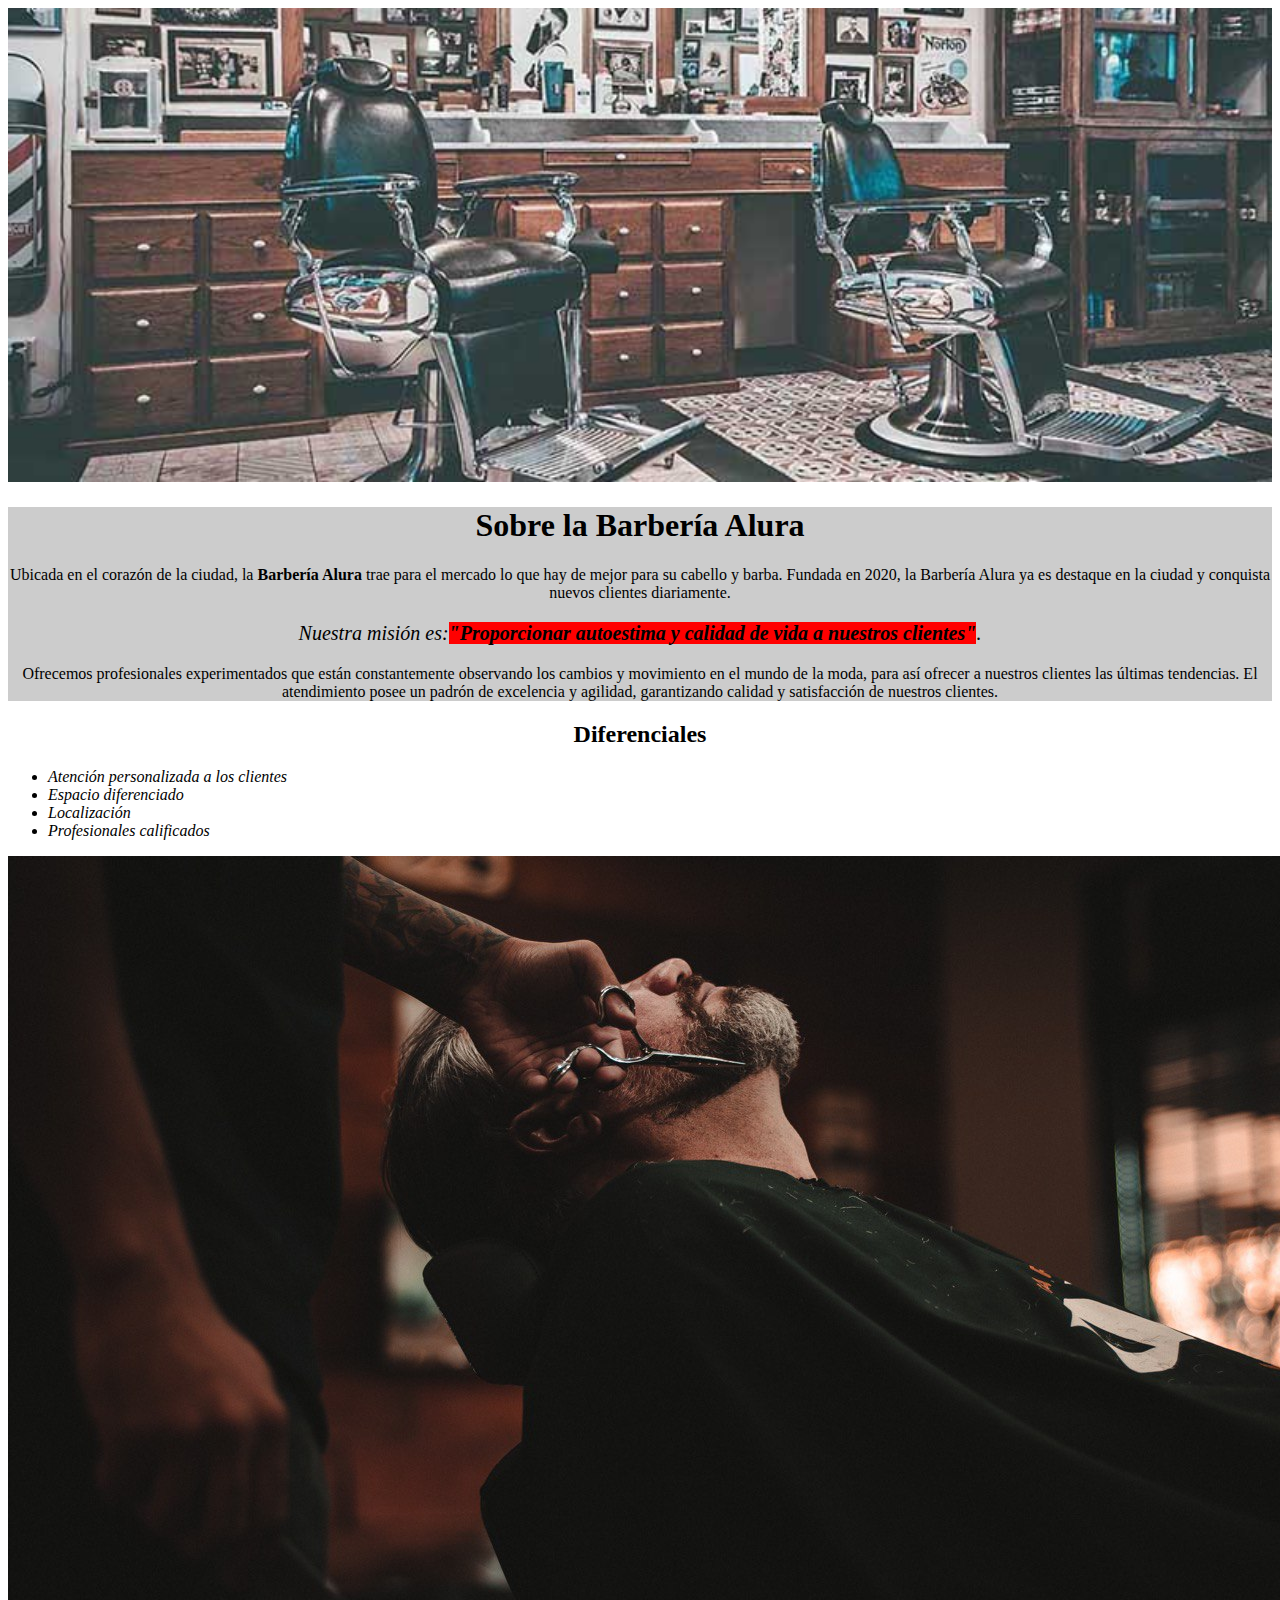
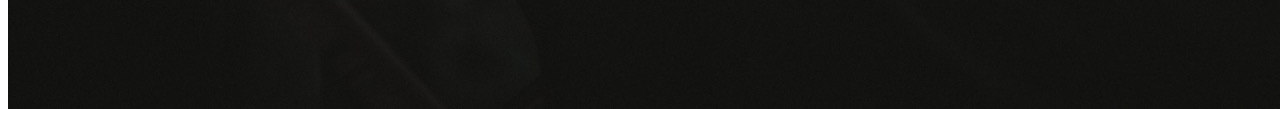
==== index.html @ bf157bb2 "Dando estilo a la pagina, colocando los div para poder utilizar las clases y aplicar el estilo por c" ====
<!DOCTYPE html>

<html lang="es">

    <head>

        <meta charset="UTF-8">
        <title>Barbería alura</title>
        <link rel="stylesheet" href="style.css">

    </head>

    <body>

        <img id="banner" src="banner.jpg">

        <div class="principal">
            <h1>Sobre la Barbería Alura</h1>

            <p>Ubicada en el corazón de la ciudad, la <strong>Barbería Alura</strong>  trae para el mercado lo que hay de mejor para su cabello y barba. Fundada en 2020, la Barbería Alura ya es destaque en la ciudad y conquista nuevos clientes diariamente.</p>

            <p id="mision"><em>Nuestra misión es:<strong>"Proporcionar autoestima y calidad de vida a nuestros clientes"</strong>.</em></p>

            <p>Ofrecemos profesionales experimentados que están constantemente observando los cambios y movimiento en el mundo de la moda, para así ofrecer a nuestros clientes las últimas tendencias. El atendimiento posee un padrón de excelencia y agilidad, garantizando calidad y satisfacción de nuestros clientes.</p>
        </div>

        <div class="diferenciales">

            <h2>Diferenciales</h2>

            <ul>
                <li class="items">Atención personalizada a los clientes</li>
                <li class="items">Espacio diferenciado</li>
                <li class="items">Localización</li>
                <li class="items">Profesionales calificados</li>
            </ul>

            <img id="diferencial" src="diferenciales.jpg">

        </div>

    </body>
</html>
---- style.css ----
body{
    
}

.principal{
    background: #CCCCCC;
}

#banner{
    width: 100%;
}
h1{
    text-align: center;
}

p{
    text-align: center;
    background-color: #CCCCCC;
}

em strong{
    background: red;
}

#mision{
    font-size: 20px;
}

.diferenciales{
    background: #FFFFFF;
}

h2{
    text-align: center;
}

.items{
    font-style: italic;
}
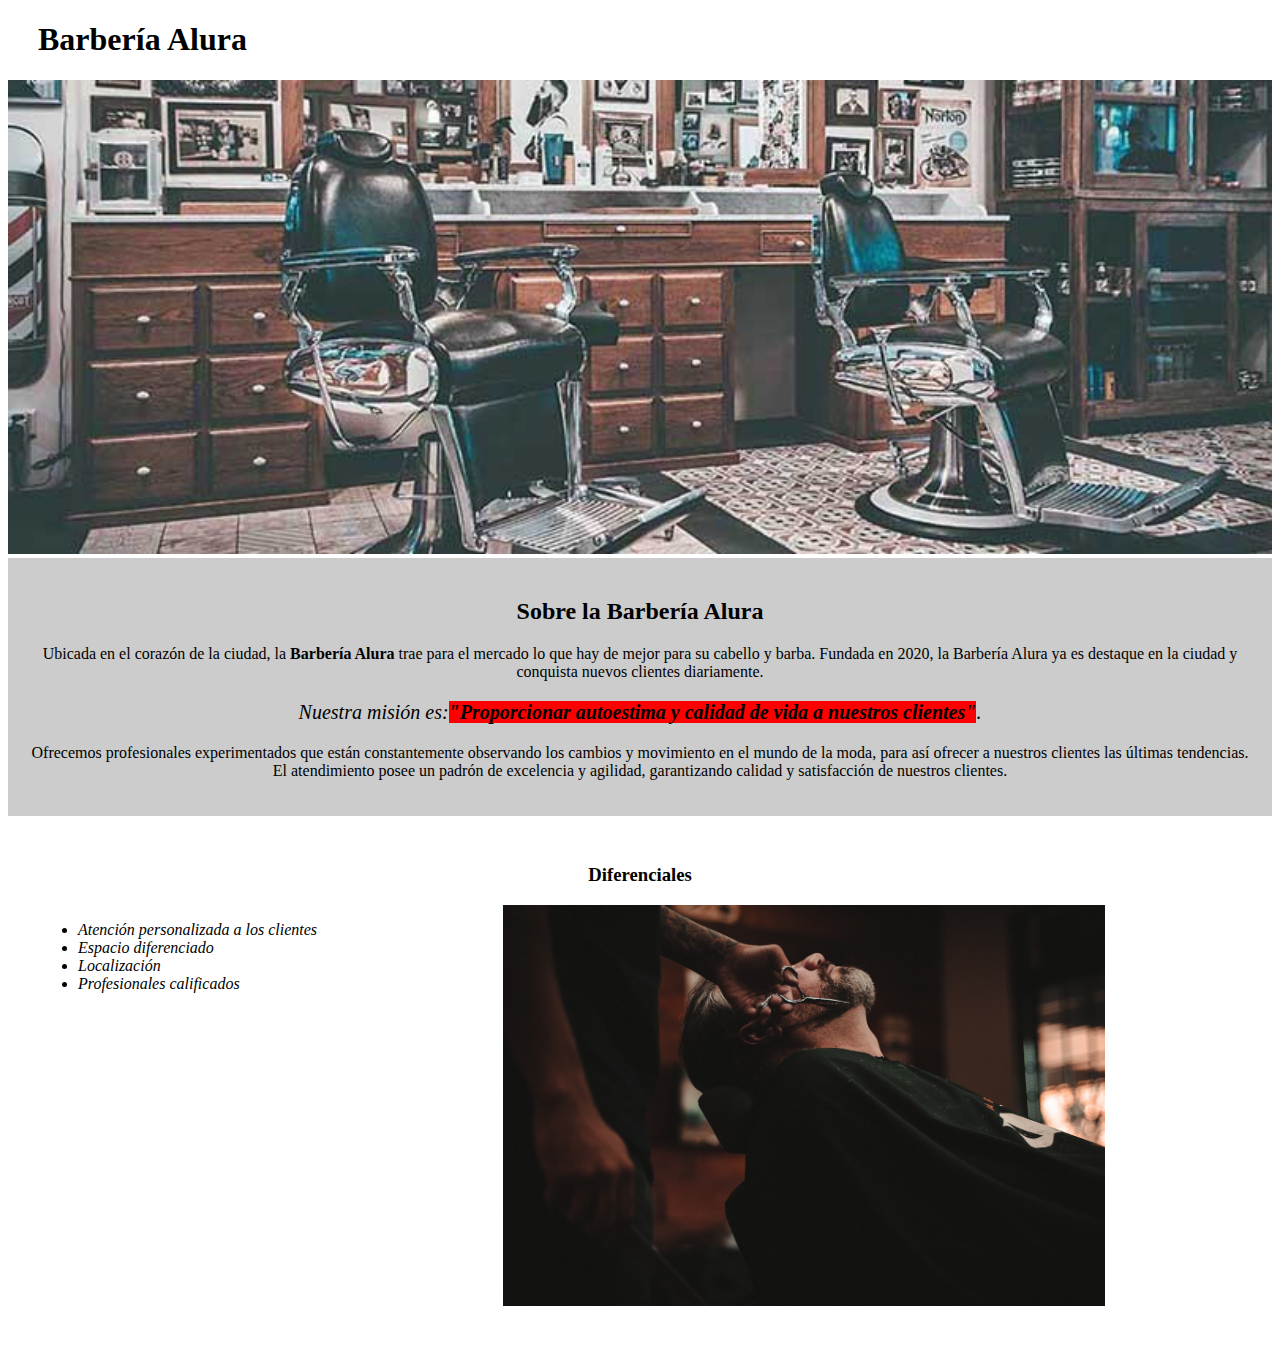
==== commit 875bde87: "Cambiando el titulo, agregando clases y eliminando el indicativo de atributo del css para utilizar e" ====
--- a/index.html
+++ b/index.html
@@ -12,10 +12,14 @@
 
     <body>
 
+        <header>
+            <h1 class="titulo-principal">Barbería Alura</h1>
+        </header>
+
         <img id="banner" src="banner.jpg">
 
         <div class="principal">
-            <h1>Sobre la Barbería Alura</h1>
+            <h2 class="titulo-centralizado">Sobre la Barbería Alura</h2>
 
             <p>Ubicada en el corazón de la ciudad, la <strong>Barbería Alura</strong>  trae para el mercado lo que hay de mejor para su cabello y barba. Fundada en 2020, la Barbería Alura ya es destaque en la ciudad y conquista nuevos clientes diariamente.</p>
 
@@ -26,7 +30,7 @@
 
         <div class="diferenciales">
 
-            <h2>Diferenciales</h2>
+            <h3 class="titulo-centralizado">Diferenciales</h3>
 
             <ul>
                 <li class="items">Atención personalizada a los clientes</li>
@@ -35,7 +39,7 @@
                 <li class="items">Profesionales calificados</li>
             </ul>
 
-            <img id="diferencial" src="diferenciales.jpg">
+            <img class="imagendiferencial" src="diferenciales.jpg">
 
         </div>
 
--- a/style.css
+++ b/style.css
@@ -1,15 +1,16 @@
-body{
-    
+.titulo-principal{
+    padding-left: 30px;
 }
 
 .principal{
     background: #CCCCCC;
+    padding: 20px;
 }
 
 #banner{
     width: 100%;
 }
-h1{
+.titulo-centralizado{
     text-align: center;
 }
 
@@ -28,12 +29,20 @@
 
 .diferenciales{
     background: #FFFFFF;
-}
-
-h2{
-    text-align: center;
+    padding: 30px;
 }
 
 .items{
     font-style: italic;
+}
+
+ul{
+    display: inline-block;
+    vertical-align: top;
+    width: 20%;
+    margin-right: 15%;
+}
+
+.imagendiferencial{
+    width: 50%;
 }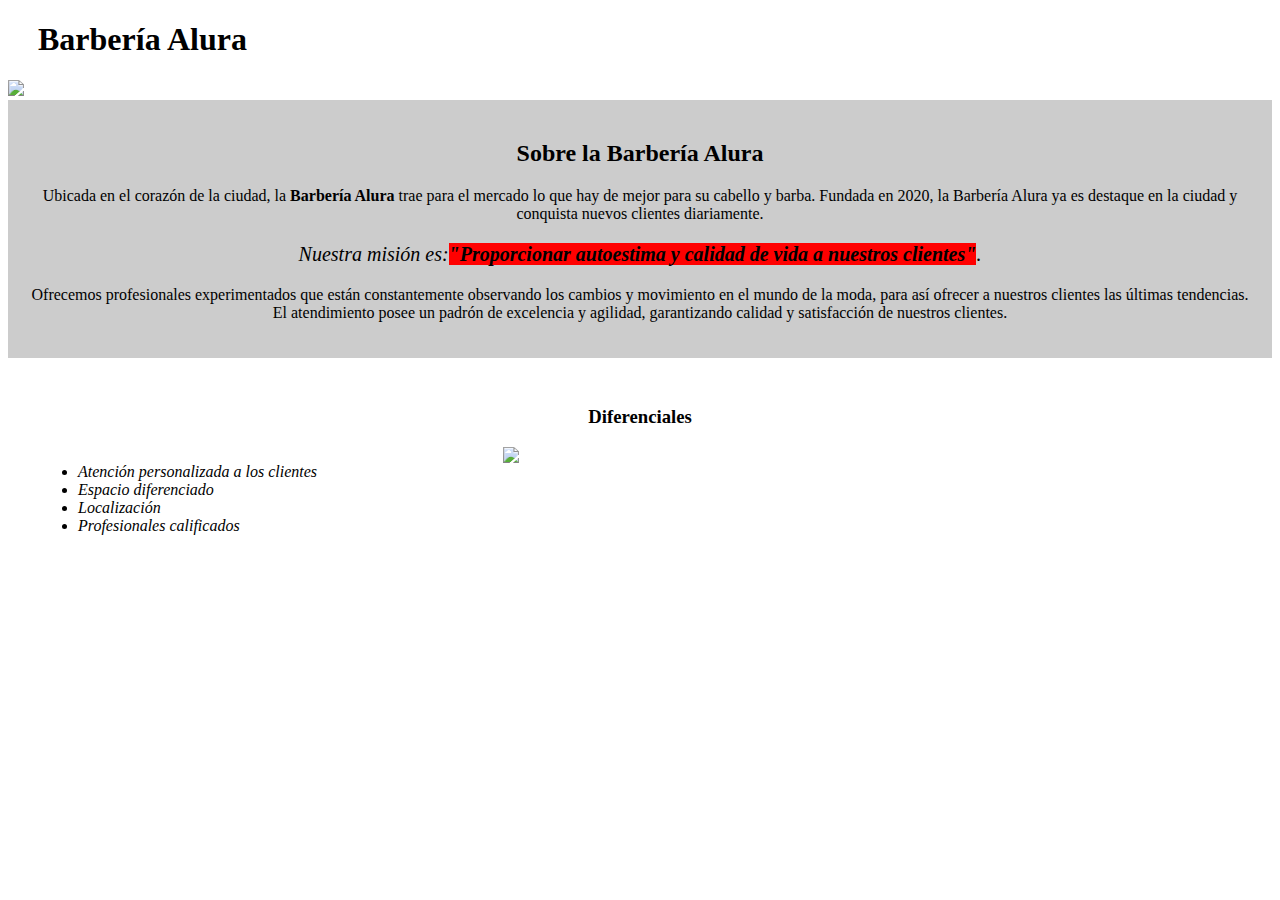
==== commit 730783bd: "Cambiando la ruta de las imagenes a la carpeta imagenes, adicionalmente se colocaron imagenes que se" ====
--- a/index.html
+++ b/index.html
@@ -1,5 +1,5 @@
 <!DOCTYPE html>
-
+<!-- Creado por Gustavo Alejandro Moreno Munevar, numero +57 3002997861, pagina creada a base del curso front end de alura. -->
 <html lang="es">
 
     <head>
@@ -16,7 +16,7 @@
             <h1 class="titulo-principal">Barbería Alura</h1>
         </header>
 
-        <img id="banner" src="banner.jpg">
+        <img id="banner" src="/Gustavo/imagenes/banner.jpg">
 
         <div class="principal">
             <h2 class="titulo-centralizado">Sobre la Barbería Alura</h2>
@@ -39,7 +39,7 @@
                 <li class="items">Profesionales calificados</li>
             </ul>
 
-            <img class="imagendiferencial" src="diferenciales.jpg">
+            <img class="imagendiferencial" src="/Gustavo/imagenes/diferenciales.jpg">
 
         </div>
 
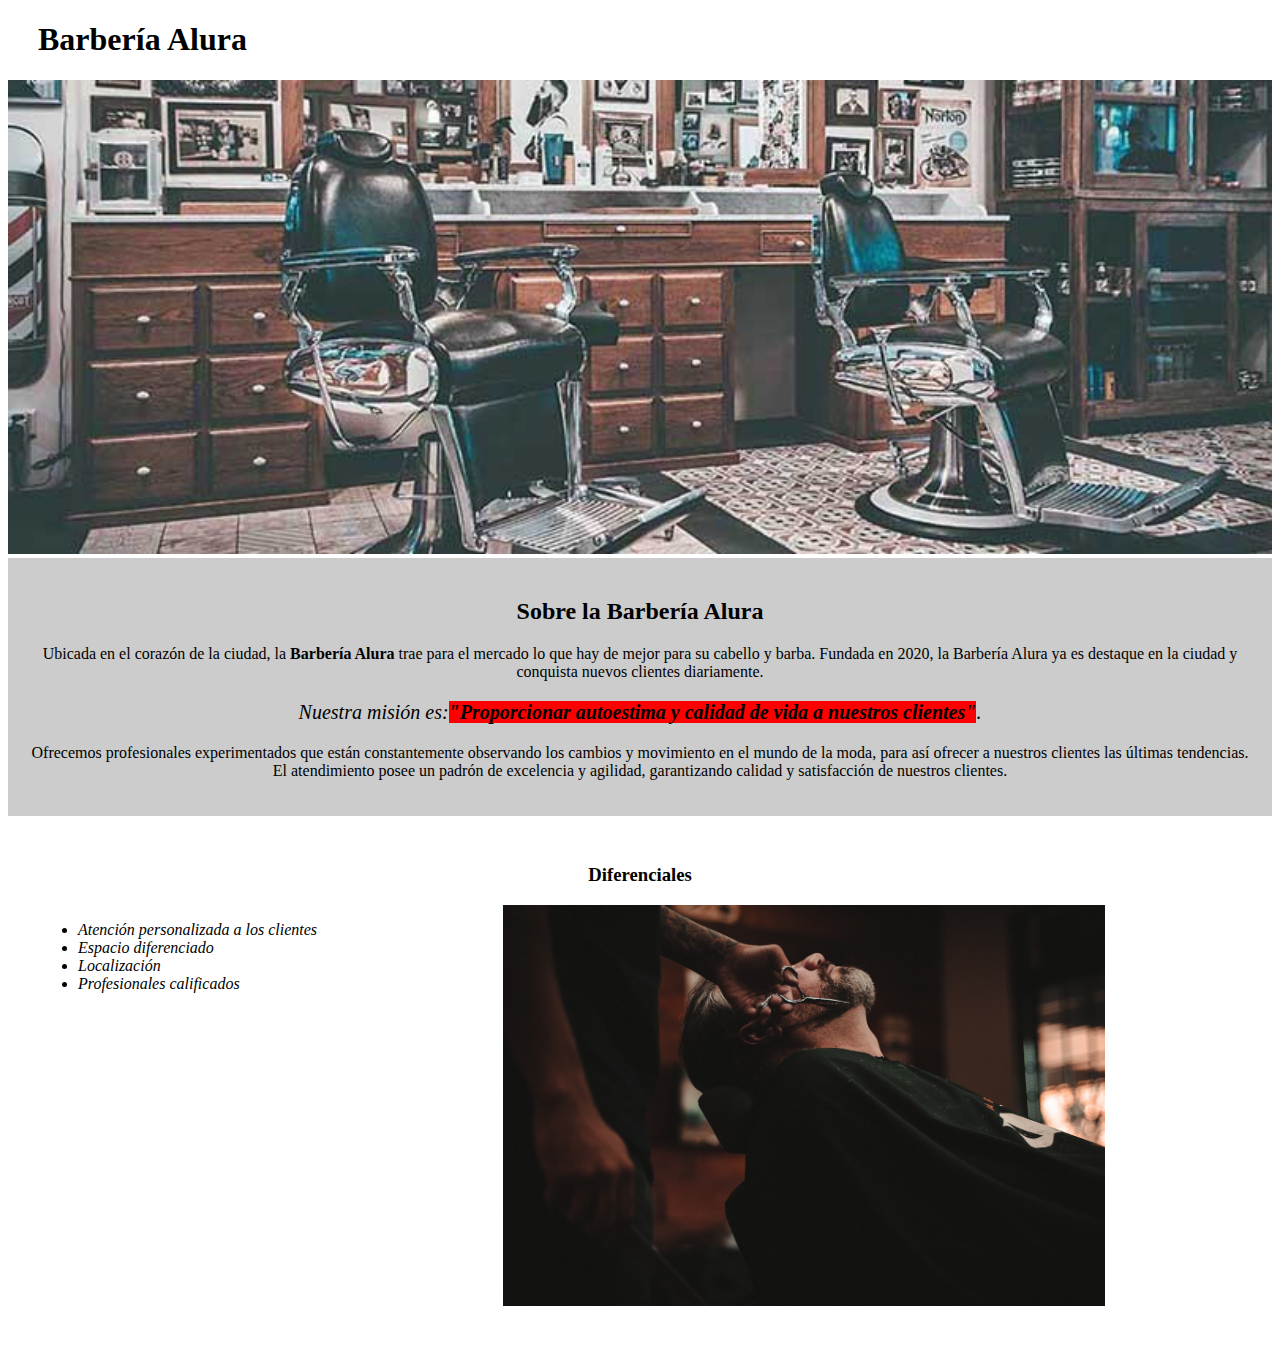
==== commit a469087d: "Se creo la pagina productos, donde se configuro el header para que tenga el logo de la barberia, adi" ====
--- a/index.html
+++ b/index.html
@@ -16,7 +16,7 @@
             <h1 class="titulo-principal">Barbería Alura</h1>
         </header>
 
-        <img id="banner" src="/Gustavo/imagenes/banner.jpg">
+        <img id="banner" src="imagenes\banner.jpg">
 
         <div class="principal">
             <h2 class="titulo-centralizado">Sobre la Barbería Alura</h2>
@@ -39,7 +39,7 @@
                 <li class="items">Profesionales calificados</li>
             </ul>
 
-            <img class="imagendiferencial" src="/Gustavo/imagenes/diferenciales.jpg">
+            <img class="imagendiferencial" src="imagenes\diferenciales.jpg">
 
         </div>
 
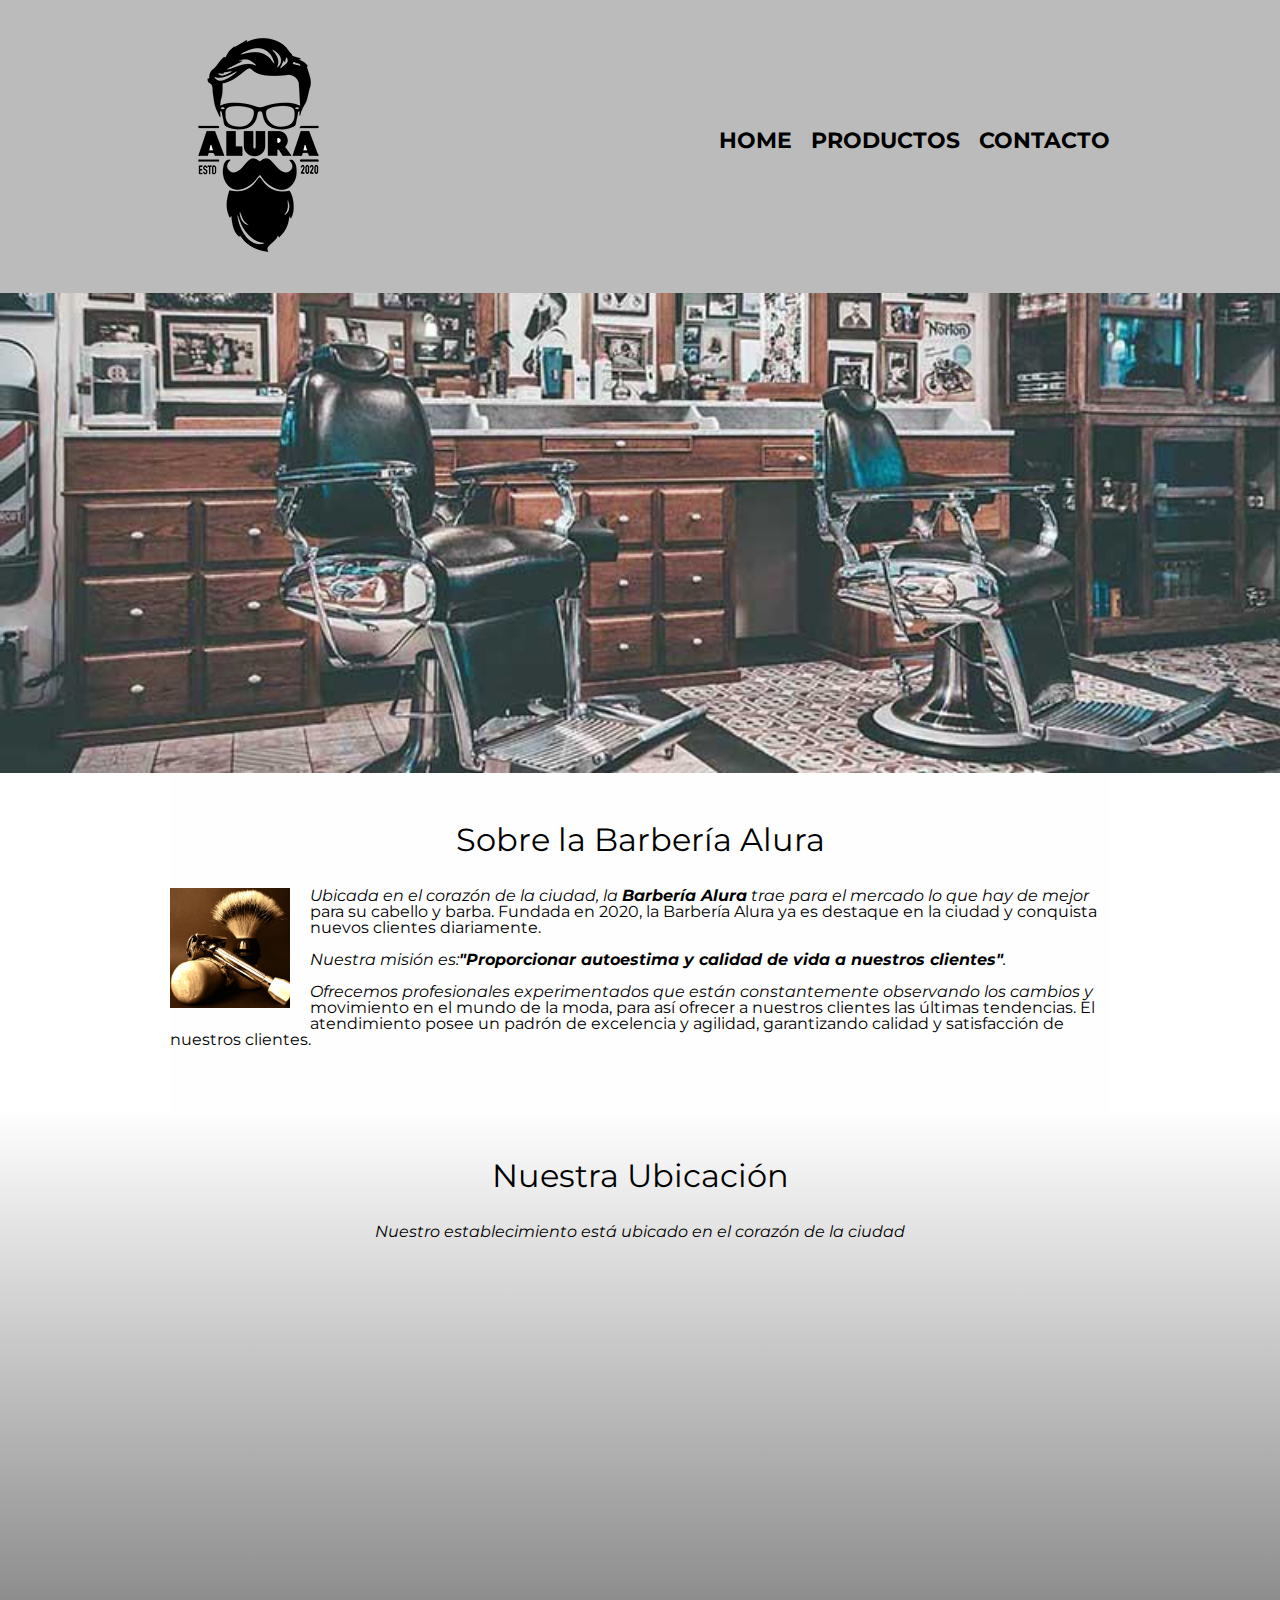
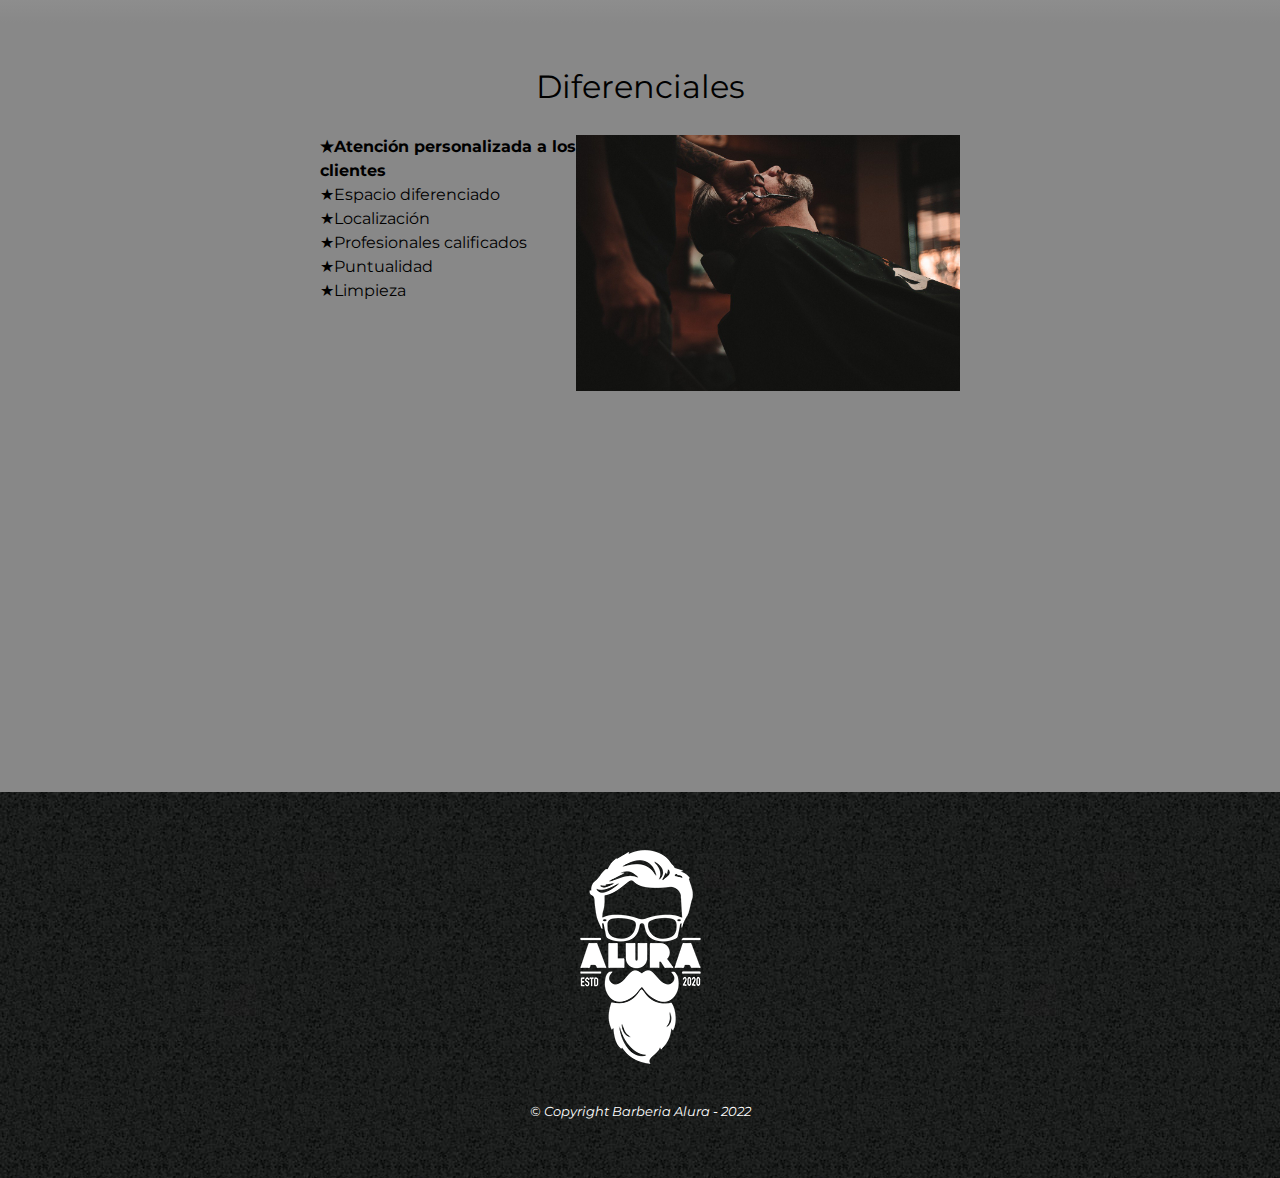
==== commit b68a01f4: "Agregamos una clase a ul, colocamos la imagen de diferencailes, colocamos el mapa dentro de un div, " ====
--- a/index.html
+++ b/index.html
@@ -3,45 +3,73 @@
 <html lang="es">
 
     <head>
-
         <meta charset="UTF-8">
         <title>Barbería alura</title>
+        <link rel="stylesheet" href="reset.css">
         <link rel="stylesheet" href="style.css">
-
+        <link rel="preconnect" href="https://fonts.googleapis.com">
+        <link rel="preconnect" href="https://fonts.gstatic.com" crossorigin>
+        <link href="https://fonts.googleapis.com/css2?family=Montserrat:wght@300&display=swap" rel="stylesheet">
     </head>
-
     <body>
-
         <header>
-            <h1 class="titulo-principal">Barbería Alura</h1>
+            <div class="caja">
+                <h1><img src="imagenes\logo.png"></h1>
+                <nav>
+                    <ul>
+                        <li><a href="index.html">Home</a></li>
+                        <li><a href="productos.html">Productos</a></li>
+                        <li><a href="contacto.html">Contacto</a></li>
+                    </ul>
+                </nav>
+            </div>
         </header>
 
-        <img id="banner" src="imagenes\banner.jpg">
+        <img class="banner" src="imagenes\banner.jpg">
 
-        <div class="principal">
-            <h2 class="titulo-centralizado">Sobre la Barbería Alura</h2>
+        <main>
 
-            <p>Ubicada en el corazón de la ciudad, la <strong>Barbería Alura</strong>  trae para el mercado lo que hay de mejor para su cabello y barba. Fundada en 2020, la Barbería Alura ya es destaque en la ciudad y conquista nuevos clientes diariamente.</p>
+            <section class="principal">
+                <h2 class="titulo-principal">Sobre la Barbería Alura</h2>
+                <img class="utencilio" src="imagenes\utensilios[1].jpg" alt="utencilios de un barbero">
+                <p>Ubicada en el corazón de la ciudad, la <strong>Barbería Alura</strong>  trae para el mercado lo que hay de mejor para su cabello y barba. Fundada en 2020, la Barbería Alura ya es destaque en la ciudad y conquista nuevos clientes diariamente.</p>
+                <p id="mision"><em>Nuestra misión es:<strong>"Proporcionar autoestima y calidad de vida a nuestros clientes"</strong>.</em></p>
+                <p>Ofrecemos profesionales experimentados que están constantemente observando los cambios y movimiento en el mundo de la moda, para así ofrecer a nuestros clientes las últimas tendencias. El atendimiento posee un padrón de excelencia y agilidad, garantizando calidad y satisfacción de nuestros clientes.</p>
+            </section>
+            <section class="mapa">
+                <h3 class="titulo-principal">Nuestra Ubicación</h3>
+                <p>Nuestro establecimiento está ubicado en el corazón de la ciudad</p>
 
-            <p id="mision"><em>Nuestra misión es:<strong>"Proporcionar autoestima y calidad de vida a nuestros clientes"</strong>.</em></p>
+                <div class="mapa-contenido">
+                    <iframe src="https://www.google.com/maps/embed?pb=!1m18!1m12!1m3!1d3656.4499774664437!2d-46.6345205839113!3d-23.58818986847111!2m3!1f0!2f0!3f0!3m2!1i1024!2i768!4f13.1!3m3!1m2!1s0x94ce5a2b2ed7f3a1%3A0xab35da2f5ca62674!2sCaelum%20-%20Education%20and%20Innovation!5e0!3m2!1ses!2sco!4v1648962766059!5m2!1ses!2sco" width="100%" height="300" style="border:0;" allowfullscreen="" loading="lazy" referrerpolicy="no-referrer-when-downgrade"></iframe>
+                </div>
+            </section>
+            <section class="diferenciales">
 
-            <p>Ofrecemos profesionales experimentados que están constantemente observando los cambios y movimiento en el mundo de la moda, para así ofrecer a nuestros clientes las últimas tendencias. El atendimiento posee un padrón de excelencia y agilidad, garantizando calidad y satisfacción de nuestros clientes.</p>
-        </div>
+                <h3 class="titulo-principal">Diferenciales</h3>
 
-        <div class="diferenciales">
+                <div class="contenido-diferenciales">
+                    <ul class="lista-diferenciales">
+                        <li class="items">Atención personalizada a los clientes</li>
+                        <li class="items">Espacio diferenciado</li>
+                        <li class="items">Localización</li>
+                        <li class="items">Profesionales calificados</li>
+                        <li class="items">Puntualidad</li>
+                        <li class="items">Limpieza</li>
+                    </ul><img src="imagenes\diferenciales.jpg" class="imagen-diferenciales">
+                </div>
+                <div class="video">
+                    <iframe width="560" height="315" src="https://www.youtube.com/embed/wcVVXUV0YUY" title="YouTube video player" frameborder="0" allow="accelerometer; autoplay; clipboard-write; encrypted-media; gyroscope; picture-in-picture" allowfullscreen></iframe>
+                </div>
+                
+            </section>
+            
+        </main>
 
-            <h3 class="titulo-centralizado">Diferenciales</h3>
-
-            <ul>
-                <li class="items">Atención personalizada a los clientes</li>
-                <li class="items">Espacio diferenciado</li>
-                <li class="items">Localización</li>
-                <li class="items">Profesionales calificados</li>
-            </ul>
-
-            <img class="imagendiferencial" src="imagenes\diferenciales.jpg">
-
-        </div>
+        <footer>
+            <img src="imagenes\logo-blanco.png">
+            <p class="copy">&copy Copyright Barberia Alura - 2022</p>
+        </footer>
 
     </body>
 </html>--- a/style.css
+++ b/style.css
@@ -1,48 +1,245 @@
+body{
+    font-family: 'Montserrat', sans-serif;
+}
+
+header{
+    background-color: #BBBBBB;
+    padding: 20px 0;
+}
+
+.caja{
+    width: 940px;
+    position: relative;
+    margin: 0 auto;
+
+}
+
+nav {
+    position: absolute;
+    top:110px;
+    right:0px;
+}
+
+nav li{
+    display: inline;
+    margin: 0 0 0 15px;
+}
+
+nav a{
+    text-transform: uppercase;
+    color: #000;
+    font-weight: bold;
+    font-size: 22px;
+    text-decoration: none;
+}
+
+nav a:hover{
+    color: #c78c19;
+    text-decoration: underline;
+}
+
+.productos{
+    width: 940px;
+    margin: 0 auto;
+    padding: 50px;
+}
+
+.productos li{
+    display: inline-block;
+    text-align: center;
+    width: 30%;
+    vertical-align: top;
+    margin: 0 1.5%;
+    padding: 30px 20px;
+    box-sizing: border-box;
+    border: 2px solid #000000;
+    border-radius: 20px;
+}
+
+.productos li:hover{
+    border-color: #c78c19;
+}
+
+.productos li:active{
+    border-color: #088c19;
+}
+
+.productos h2{
+    font-weight: bold;
+    font-size: 30px;
+}
+
+.productos li:hover h2{
+    font-size: 33px;
+}
+
+.producto-descripcion{
+    font-size: 18px;
+}
+
+.producto-precio{
+    font-size: 20px;
+    font-weight: bold ;
+    margin-top: 10px;
+}
+
+footer{
+    text-align: center;
+    background: url(imagenes/bg.jpg);
+    padding: 40px;
+}
+
+.copy{
+    color: #FFFFFF;
+    font-size: 13px;
+    margin: 20px;
+}
+
+form{
+    margin: 40px 0;
+}
+
+form label, form legend{
+    display: block;
+    font-size: 20px;
+    margin: 0 0 10px;
+}
+
+.input-padron{
+    display: block;
+    margin: 0 0 20px;
+    padding: 10px 25px;
+    width: 50%;
+}
+
+.checkbox{
+    margin: 20px 0;
+}
+
+.enviar{
+    width: 40%;
+    padding: 15px 0;
+    font-size: 18px;
+    font-weight: bold;
+    color: white;
+    background: orange;
+    border: none;
+    border-radius: 5px;
+    transition: 1s all;
+    cursor: pointer;
+}
+
+.enviar:hover{
+    background: darkorange;
+    transform: scale(1.2);
+}
+
+table{
+    margin: 40px 40px;
+}
+
+thead{
+    background: #555555;
+    color: white;
+    font-weight: bolder;
+}
+
+td,th{
+    border: 1px solid #000000;
+    padding: 8px 15px;
+}
+
+/*CSS para nuestro home*/
+
+.banner{
+    width: 100%;
+}
+
+.principal{
+    padding: 3em 0;
+    background: #FEFEFE;
+    width: 940px;
+    margin: 0 auto;
+}
+
 .titulo-principal{
-    padding-left: 30px;
-}
-
-.principal{
-    background: #CCCCCC;
-    padding: 20px;
-}
-
-#banner{
-    width: 100%;
-}
-.titulo-centralizado{
-    text-align: center;
-}
-
-p{
-    text-align: center;
-    background-color: #CCCCCC;
-}
-
-em strong{
-    background: red;
-}
-
-#mision{
-    font-size: 20px;
+    text-align: center;
+    font-size: 2em;
+    margin: 0 0 1em;
+    clear:left;
+}
+
+p::first-line{
+    font-style: italic;
+}
+
+.principal p{
+    margin: 0 0 1em;
+}
+
+.principal strong{
+    font-weight: bold;
+}
+
+.principal em{
+    font-size: italic;
+}
+
+.utencilio{
+    width: 120px;
+    float: left;
+    margin: 0 20px 20px 0;
+}
+
+.mapa{
+    padding: 3em 0;
+    background: linear-gradient(#FEFEFE, #888888) ;
+}
+
+.mapa p{
+    margin: 0 0 2em;
+    text-align: center;
+}
+
+.mapa-contenido{
+    width: 940px;
+    margin: 0 auto;
 }
 
 .diferenciales{
-    background: #FFFFFF;
-    padding: 30px;
-}
-
-.items{
-    font-style: italic;
-}
-
-ul{
+    padding: 3em 0;
+    background: #888888;
+}
+
+.contenido-diferenciales{
+    width: 640px;
+    margin: 0 auto;
+}
+
+.lista-diferenciales{
+    width: 40%;
     display: inline-block;
     vertical-align: top;
-    width: 20%;
-    margin-right: 15%;
-}
-
-.imagendiferencial{
-    width: 50%;
+}
+
+.items{
+    line-height: 1.5;
+}
+
+.items:before{
+    content: "★";
+}
+
+.items:first-child{
+    font-weight: bold;
+}
+
+
+.imagen-diferenciales{
+    width: 60%;
+}
+
+.video{
+    width: 560px;
+    margin: 1em auto;
 }